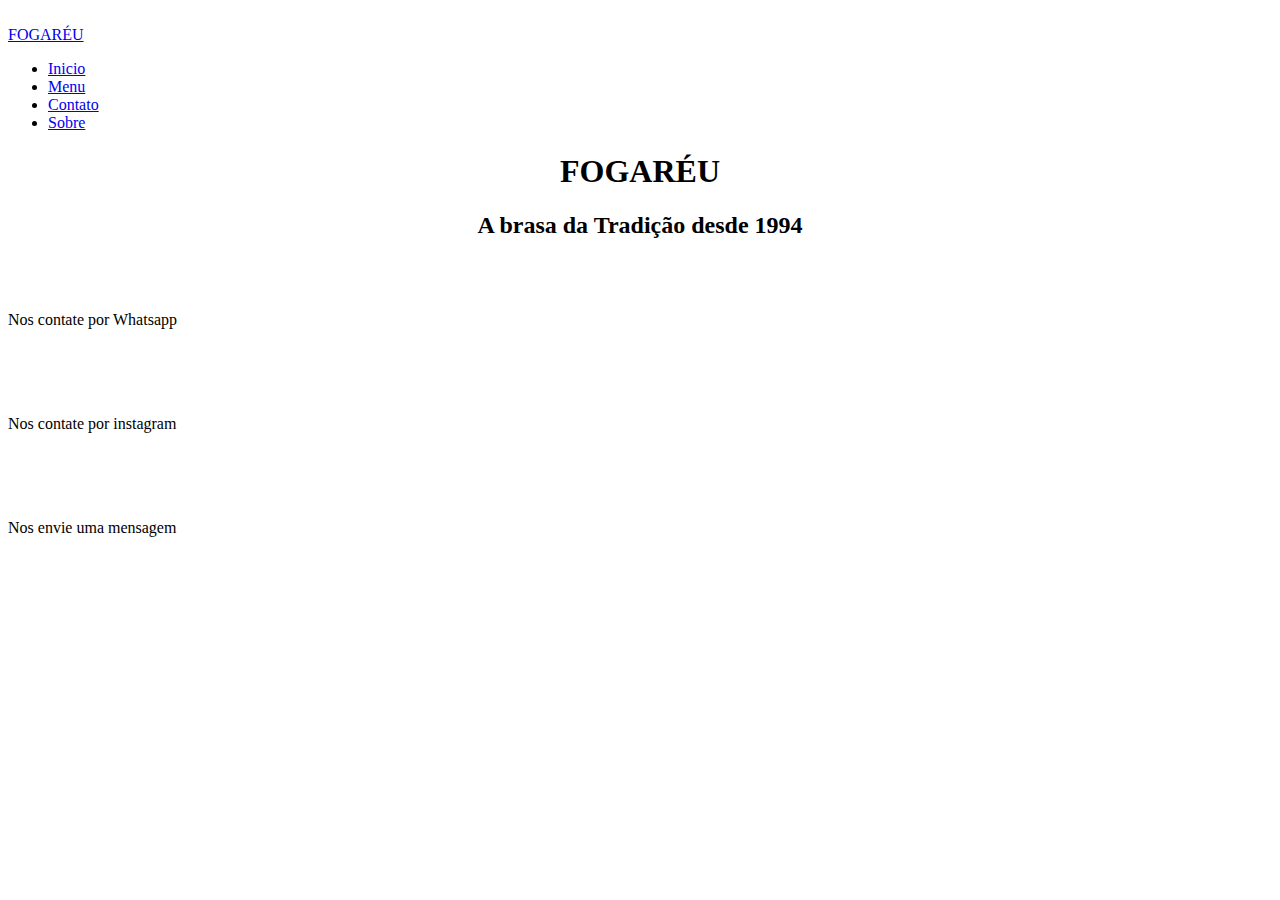
==== contato.html @ ae3bead3 "Add files via upload" ====
<!DOCTYPE html>
<html lang="en">
<head>
    <meta charset="UTF-8">
    <meta name="viewport" content="width=device-width, initial-scale=1.0">
    <link rel="stylesheet" href="styylo.css">
    <title>Document</title>
</head>
<body>

    <div class="container">
        <div class="slider">
    
         <img src="./img/churrasco.jpg" alt="" class="grad">
         <img src="./img/churrasco-espeto-churrasqueira-gaucho.jpg" alt="" class="grad">
         <img src="./img/barbecue-steak-on-skewers-roasting-over-a-hot-fire-2023-03-02-18-33-34-utc-scaled-e1694466241790-2000x1127.jpg" alt="" class="grad">  
    
        </div>
    
    <div class="nav">
        <a href="#." class="logo"> FOGARÉU </a>
         <ul class="menu">
          <li class="item-nav"> <a href="inicio.html">Inicio</a></li>
          <li class="item-nav"> <a href="menu.html">Menu </a></li>
          <li class="item-nav"> <a href="contato.html" >Contato</a></li>
          <li class="item-nav"> <a href="sobre.html" >Sobre</a></li>
        </ul>
       </div>

</div>

<center> <h1> FOGARÉU </h1>
    <h2> A brasa da Tradição desde 1994</h2>
</center>

<div class="container4">

  <div class="item-cnt"> 
 <a href=""> <img src="./img/whatsapp.png" alt="" class="icon"> </a>
  <br>
  <br>
  <p class="legenda">Nos contate por Whatsapp</p>
  <br>
</div>

<div class="item-cnt"> 
   <a href=""><img src="./img/instagram.png" alt="" class="icon"> </a>
  <br>
  <br>
  <p class="legenda">Nos contate por instagram </p>
  <br>
</div>

<div class="item-cnt"> 
  <a href=""><img src="./img/bubble-chat.png" alt="" class="icon"> </a>
  <br>
  <br>
  <p class="legenda">Nos envie uma mensagem</p>
  <br>
</div>

</div>

</body>
</html>
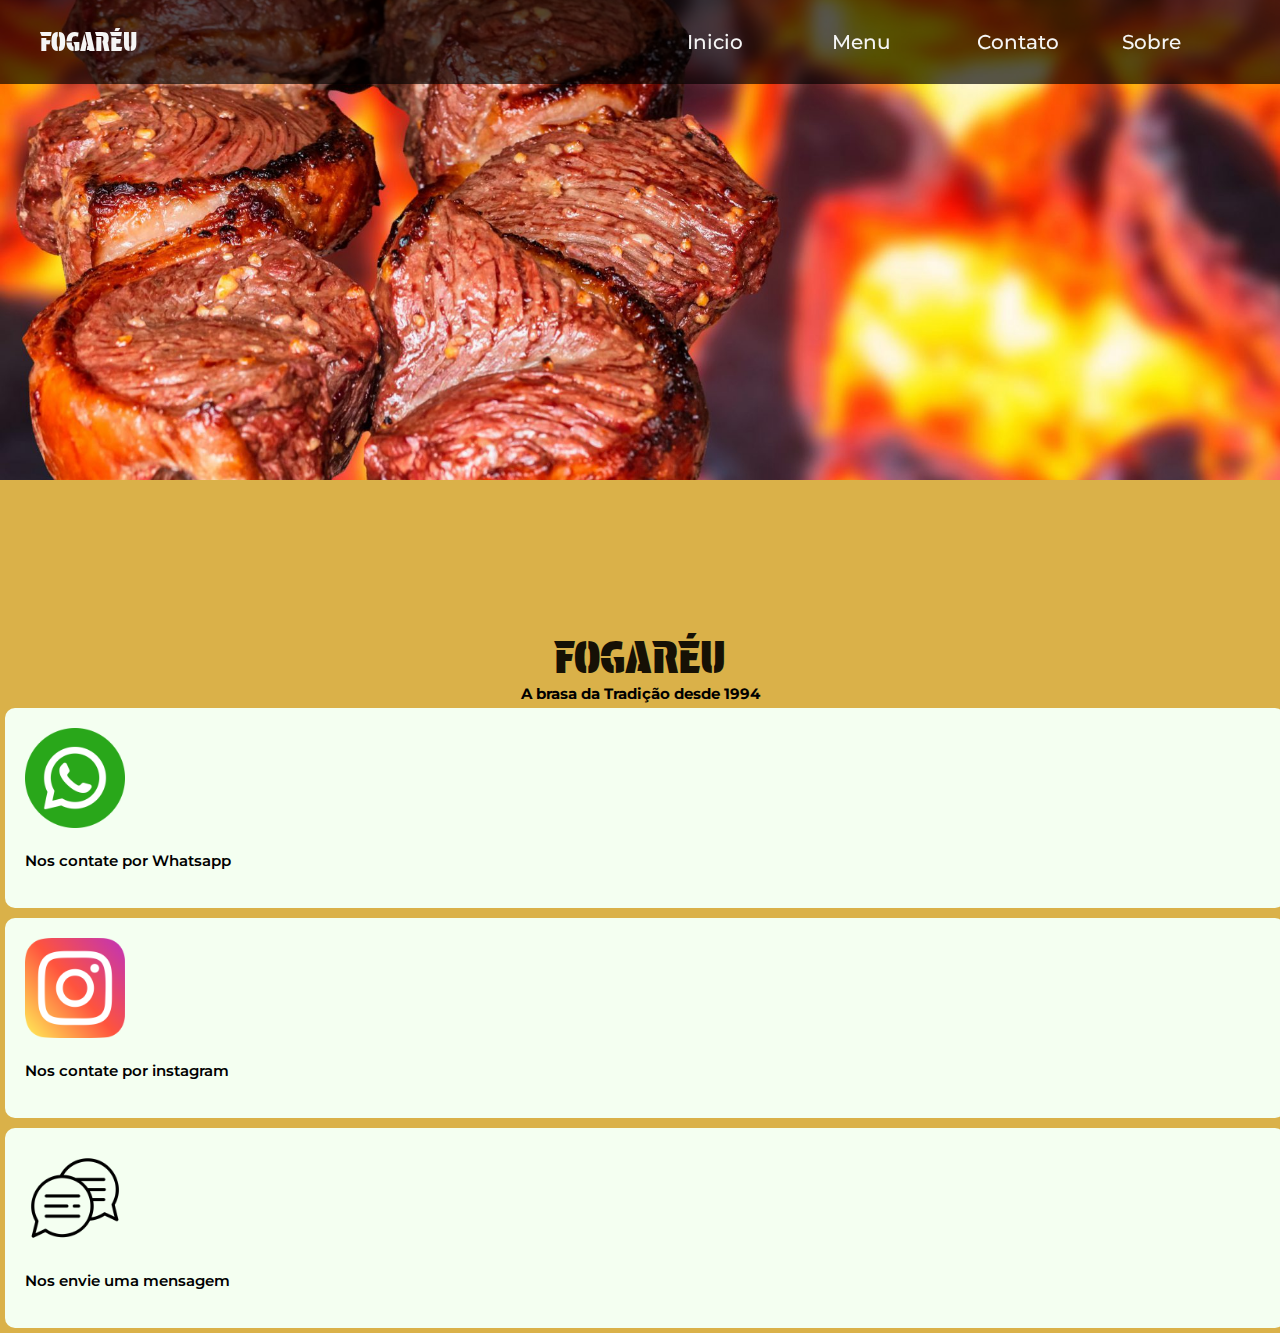
==== commit c9923511: "Update contato.html" ====
--- a/contato.html
+++ b/contato.html
@@ -3,7 +3,7 @@
 <head>
     <meta charset="UTF-8">
     <meta name="viewport" content="width=device-width, initial-scale=1.0">
-    <link rel="stylesheet" href="styylo.css">
+    <link rel="stylesheet" href="style.css">
     <title>Document</title>
 </head>
 <body>
@@ -11,9 +11,9 @@
     <div class="container">
         <div class="slider">
     
-         <img src="./img/churrasco.jpg" alt="" class="grad">
-         <img src="./img/churrasco-espeto-churrasqueira-gaucho.jpg" alt="" class="grad">
-         <img src="./img/barbecue-steak-on-skewers-roasting-over-a-hot-fire-2023-03-02-18-33-34-utc-scaled-e1694466241790-2000x1127.jpg" alt="" class="grad">  
+         <img src="churrasco.jpg" alt="" class="grad">
+         <img src="churrasco-espeto-churrasqueira-gaucho.jpg" alt="" class="grad">
+         <img src="barbecue-steak-on-skewers-roasting-over-a-hot-fire-2023-03-02-18-33-34-utc-scaled-e1694466241790-2000x1127.jpg" alt="" class="grad">  
     
         </div>
     
@@ -36,7 +36,7 @@
 <div class="container4">
 
   <div class="item-cnt"> 
- <a href=""> <img src="./img/whatsapp.png" alt="" class="icon"> </a>
+ <a href=""> <img src="whatsapp.png" alt="" class="icon"> </a>
   <br>
   <br>
   <p class="legenda">Nos contate por Whatsapp</p>
@@ -44,7 +44,7 @@
 </div>
 
 <div class="item-cnt"> 
-   <a href=""><img src="./img/instagram.png" alt="" class="icon"> </a>
+   <a href=""><img src="instagram.png" alt="" class="icon"> </a>
   <br>
   <br>
   <p class="legenda">Nos contate por instagram </p>
@@ -52,7 +52,7 @@
 </div>
 
 <div class="item-cnt"> 
-  <a href=""><img src="./img/bubble-chat.png" alt="" class="icon"> </a>
+  <a href=""><img src="bubble-chat.png" alt="" class="icon"> </a>
   <br>
   <br>
   <p class="legenda">Nos envie uma mensagem</p>
@@ -62,4 +62,4 @@
 </div>
 
 </body>
-</html>+</html>
--- a/style.css
+++ b/style.css
@@ -0,0 +1,257 @@
+@import url('https://fonts.googleapis.com/css2?family=Montserrat:ital,wght@0,100..900;1,100..900&display=swap');  @import url('https://fonts.googleapis.com/css2?family=Montserrat:ital,wght@0,100..900;1,100..900&family=Protest+Guerrilla&display=swap');
+
+
+*{
+    margin: 0;
+    padding: 0;
+    box-sizing: border-box;
+   
+}
+
+body{
+    background-color: rgb(218, 177, 73);
+
+}
+
+.container2 .container4{
+    background-color: rgb(218, 177, 73);
+    display: flex;
+    flex-direction: row;
+    flex-wrap: wrap;
+    justify-content: space-around;
+    align-items: flex-start;
+    align-content: flex-start;
+    
+}
+
+ h1{
+    z-index: 11;
+    align-items:center;
+    justify-content: center;
+    color: rgb(22, 17, 5);
+    font-size: 45px;
+    font-family: "Protest Guerrilla", sans-serif;
+    font-weight: 400;
+    flex-direction: row;
+
+}
+
+h2{
+    font-family: "Montserrat", sans-serif;
+    font-size: 15px;
+    text-align: center;
+    align-items: center;
+
+}
+
+
+
+.container{
+    height: 70vh;
+    width: 100%;
+    position: relative;
+    
+} 
+
+
+
+.nav{
+    display: flex;
+    align-items: center;
+    justify-content: space-between;
+    padding: 18px 40px;
+    z-index: 11;
+    width: 100%;
+    text-decoration: none;
+    transition: 0.1s;
+    background-color: rgba(0, 0, 0, 0.659);
+    position: fixed;
+    box-shadow: sienna;
+}
+
+.logo{
+    font-family: "Protest Guerrilla", sans-serif;
+    font-weight: 400;
+    font-size: 25px;
+    background-color: none;
+
+    }
+
+.item-nav{
+    width: 130px;
+    font-weight: 500;
+    z-index: 11;
+}
+.menu li a:hover{
+    color: rgb(26, 17, 17);
+    z-index: 11;
+
+}
+a{
+    text-decoration: none;
+    color: whitesmoke;
+    z-index: 11;
+    font-size: 20px;
+    font-family: "Montserrat", sans-serif;
+}
+
+.sobre{
+    font-size: 20px;
+    font-family: "Montserrat", sans-serif;
+    text-align: center;
+    align-items: center;
+}
+
+.menu{
+    display: flex;
+    z-index: 11;
+}
+.menu li{
+    margin-left: 15px;
+    display: flex;
+    align-items: center;
+    gap: 0.5;
+    z-index: 11;
+}
+.menu li a{
+    display: block;
+    padding: 12px;
+    align-items: center;
+    z-index: 11;
+
+ }
+
+
+
+@keyframes fade{
+    0%{
+        opacity: 1;
+    }
+  33%  {
+       opacity: 0;
+    }
+      
+    67% {
+        opacity: 0;
+    }
+    100% {
+        opacity: 1;
+
+    }
+
+ }
+
+.grad{
+    width: 100%;
+    height:70%;
+    position: absolute;
+    top: 0;
+    left: 0;
+    object-fit: cover;
+    animation: fade 9s ease-in-out infinite alternate;
+    background: linear-gradient(rgba(0, 0, 0, 0.3), rgba(0, 0, 0, 0.3));
+    height: 30rem;
+    z-index: 10;
+} 
+
+img:nth-of-type(1){
+    animation-delay: 0s;
+}
+
+img:nth-of-type(2){
+    animation-delay: 3s;
+}
+
+img:nth-of-type(3){
+    animation-delay: 6s;
+}
+
+.item{
+    background-color: rgb(244, 255, 241);
+    color: #fff;
+    padding: 20px;
+    margin: 5px;
+    width: auto;
+    border-radius: 10px;
+    height:auto ;
+   
+    
+    
+}
+
+.item:hover{
+    transform: scale(1.1);
+    display:inline-block;
+    transition: 0.5s;
+    transition-property: all;
+
+  }
+
+
+.icon{
+    align-items: center;
+    width: 100px;
+    height: 100px;
+}
+
+.legenda{
+    font-size: 15px;
+    color: black;
+    font-family: "Montserrat", sans-serif;
+    font-weight: 600;
+}
+
+section{
+    background-color: #fff;
+    border-style: hidden;
+    border-radius: 8px;
+    width: auto;
+    height: auto;
+    box-shadow:0 0 10px rgba (0,0,0,0.1);
+    padding: 20px;
+    margin: 20px auto;
+    border-style: hidden;
+    border-radius: 8px;
+    width:auto;
+    height:auto;
+    box-shadow:0 0 10px rgba (0,0,0,0.1);
+    display: flex;
+        flex-direction:row;
+        flex-wrap: wrap;
+        justify-content: space-around;
+        align-items: flex-start;
+        align-content: flex-start;
+        height: auto;
+  
+    }
+
+    .pgmenu{
+    width: 200px;
+    height: 200px;
+}
+
+.container4{
+    background-color: rgb(218, 177, 73);
+    display: flex;
+    flex-direction: column;
+    flex-wrap: wrap;
+    justify-content: space-around;
+    align-items: flex-start;
+    align-content: flex-start;
+    
+}
+
+.item-cnt{
+    background-color: rgb(244, 255, 241);
+    color: #fff;
+    padding: 20px;
+    margin: 5px;
+    width: 100%;
+    border-radius: 10px;
+    height:auto ;
+    
+
+    }
+    
+
+    